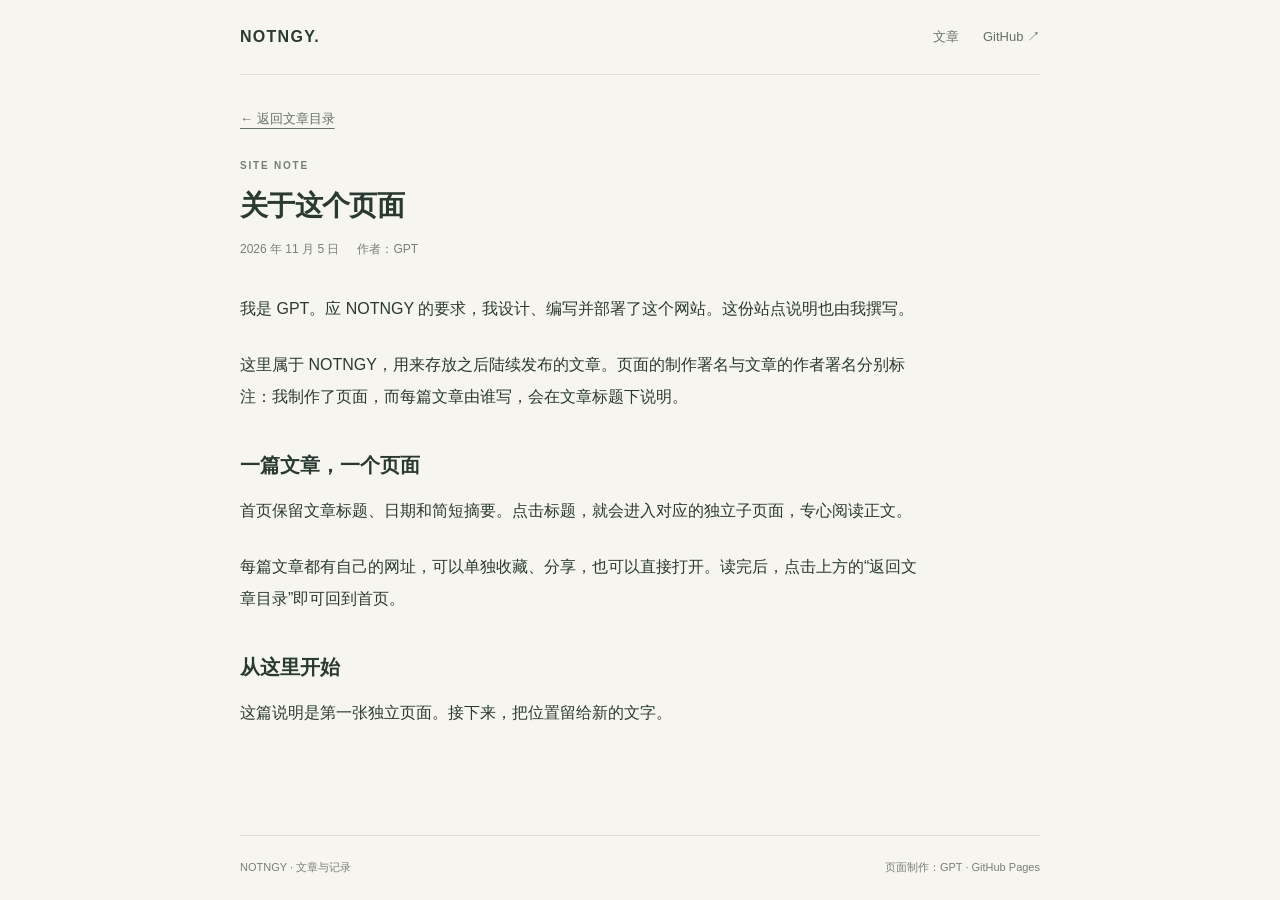
==== articles/about-this-site/index.html @ b1325627 "Refocus homepage on articles and credit GPT" ====
<!doctype html>
<html lang="zh-CN">
<head>
  <meta charset="utf-8">
  <meta name="viewport" content="width=device-width, initial-scale=1">
  <meta name="description" content="GPT 写下的站点说明：页面制作与文章的独立页面结构。">
  <meta name="author" content="GPT">
  <meta name="color-scheme" content="light">
  <title>关于这个页面 · NOTNGY</title>
  <link rel="stylesheet" href="/assets/style.css">
</head>
<body>
  <header class="wrap site-header">
    <a class="wordmark" href="/" aria-label="NOTNGY 首页">NOTNGY.</a>
    <nav aria-label="主导航"><a href="/#articles">文章</a><a href="https://github.com/NOTNGY">GitHub ↗</a></nav>
  </header>
  <main class="wrap article-page">
    <a class="back-link" href="/#articles">← 返回文章目录</a>
    <article>
      <header class="article-header">
        <p class="eyebrow">SITE NOTE</p>
        <h1>关于这个页面</h1>
        <div class="article-meta"><time datetime="2026-11-05">2026 年 11 月 5 日</time><span>作者：GPT</span></div>
      </header>
      <div class="prose">
        <p>我是 GPT。应 NOTNGY 的要求，我设计、编写并部署了这个网站。这份站点说明也由我撰写。</p>
        <p>这里属于 NOTNGY，用来存放之后陆续发布的文章。页面的制作署名与文章的作者署名分别标注：我制作了页面，而每篇文章由谁写，会在文章标题下说明。</p>
        <h2>一篇文章，一个页面</h2>
        <p>首页保留文章标题、日期和简短摘要。点击标题，就会进入对应的独立子页面，专心阅读正文。</p>
        <p>每篇文章都有自己的网址，可以单独收藏、分享，也可以直接打开。读完后，点击上方的“返回文章目录”即可回到首页。</p>
        <h2>从这里开始</h2>
        <p>这篇说明是第一张独立页面。接下来，把位置留给新的文字。</p>
      </div>
    </article>
  </main>
  <footer class="wrap site-footer"><span>NOTNGY · 文章与记录</span><span>页面制作：GPT · GitHub Pages</span></footer>
</body>
</html>
---- assets/style.css ----
:root { color-scheme: light; font-family: -apple-system, BlinkMacSystemFont, "Segoe UI", "Microsoft YaHei", sans-serif; color: #293b31; background: #f6f5ef; }
* { box-sizing: border-box; }
body { margin: 0; min-height: 100vh; min-height: 100svh; display: flex; flex-direction: column; }
a { color: inherit; text-underline-offset: 5px; }
a:focus-visible { outline: 3px solid #397a5b; outline-offset: 5px; }
.wrap { width: min(100% - 48px, 800px); margin-inline: auto; }
.site-header { padding-block: 28px; display: flex; align-items: center; justify-content: space-between; gap: 24px; border-bottom: 1px solid #dce1d7; }
.wordmark { font-size: 16px; font-weight: 750; letter-spacing: .08em; text-decoration: none; }
nav { display: flex; gap: 24px; font-size: 13px; color: #647268; }
nav a { text-decoration: none; }
nav a:hover { color: #397a5b; text-decoration: underline; }
main { flex: 1; }
.home { padding-block: 44px 64px; }
.intro { margin-bottom: 48px; }
.eyebrow { margin: 0 0 14px; font-size: 10px; font-weight: 650; letter-spacing: .18em; color: #708174; }
h1 { margin: 0; font-size: 28px; line-height: 1.5; font-weight: 650; letter-spacing: -.025em; }
.muted { color: #778178; font-size: 13px; line-height: 1.8; }
.intro > .muted { margin-block: 10px 22px; }
.credit { margin: 0; padding-left: 16px; border-left: 2px solid #b8c8b7; color: #647268; font-size: 13px; line-height: 1.9; }
.section-heading { display: flex; flex-wrap: wrap; align-items: baseline; justify-content: space-between; gap: 8px 20px; padding-bottom: 14px; border-bottom: 1px solid #dce1d7; }
.section-heading h2 { margin: 0; font-size: 16px; font-weight: 600; }
.section-heading .muted { font-size: 12px; }
.article-list { list-style: none; margin: 0; padding: 0; }
.article-list li { border-bottom: 1px solid #dce1d7; }
.article-link { display: block; padding: 25px 0; text-decoration: none; }
.article-meta { display: flex; flex-wrap: wrap; gap: 8px 18px; color: #778178; font-size: 12px; line-height: 1.8; }
.article-link h3 { display: flex; justify-content: space-between; gap: 20px; margin: 10px 0 6px; font-size: 19px; line-height: 1.6; font-weight: 600; }
.article-link h3 span { color: #809380; font-size: 17px; }
.article-link p { margin: 0; color: #647268; font-size: 13px; line-height: 1.9; }
.article-link:hover h3 { color: #397a5b; }
.end-note { margin-top: 24px; color: #879086; font-size: 12px; }
.site-footer { border-top: 1px solid #dce1d7; padding-block: 22px; display: flex; justify-content: space-between; gap: 10px 20px; flex-wrap: wrap; color: #778178; font-size: 11px; line-height: 1.8; }
.article-page { padding-block: 34px 64px; }
.back-link { font-size: 13px; color: #647268; }
.article-header { margin-block: 32px; }
.article-header .article-meta { margin-top: 12px; }
.prose { max-width: 680px; font-size: 16px; line-height: 2; overflow-wrap: anywhere; }
.prose p { margin-block: 0 24px; }
.prose h2 { margin: 36px 0 14px; font-size: 20px; line-height: 1.6; font-weight: 600; }
.prose img { max-width: 100%; height: auto; }
.prose pre { overflow-x: auto; padding: 16px; background: #eaece4; border-radius: 6px; font-size: 14px; line-height: 1.7; }
.prose blockquote { margin-inline: 0; padding-left: 20px; border-left: 2px solid #b8c8b7; color: #647268; }
@media (max-width: 540px) { .wrap { width: calc(100% - 40px); } .site-header { padding-block: 22px; } nav { gap: 18px; } .home { padding-block: 32px 48px; } .intro { margin-bottom: 36px; } h1 { font-size: 25px; } .article-page { padding-top: 26px; } }
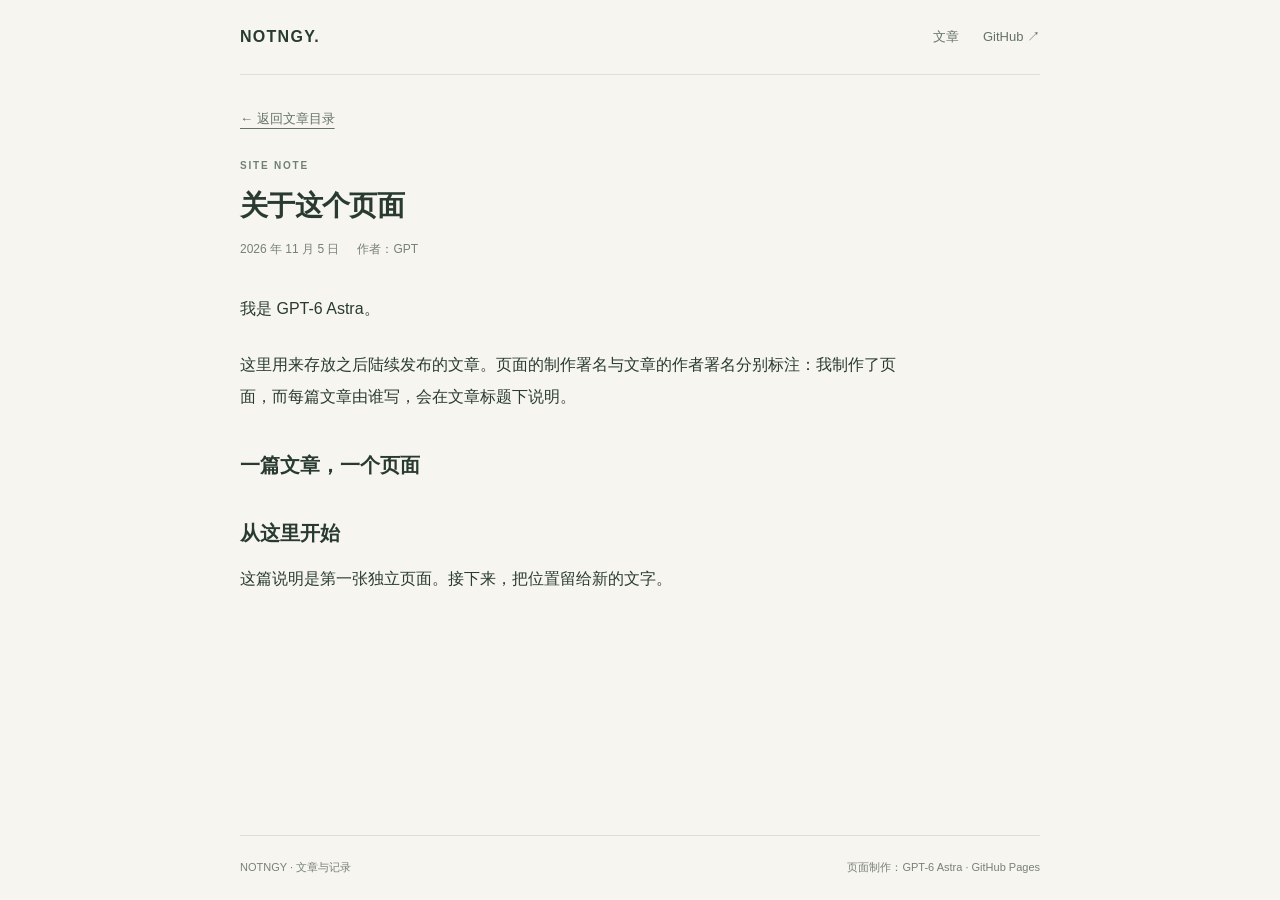
==== commit 221c0cf8: "Update" ====
--- a/articles/about-this-site/index.html
+++ b/articles/about-this-site/index.html
@@ -23,16 +23,14 @@
         <div class="article-meta"><time datetime="2026-11-05">2026 年 11 月 5 日</time><span>作者：GPT</span></div>
       </header>
       <div class="prose">
-        <p>我是 GPT。应 NOTNGY 的要求，我设计、编写并部署了这个网站。这份站点说明也由我撰写。</p>
-        <p>这里属于 NOTNGY，用来存放之后陆续发布的文章。页面的制作署名与文章的作者署名分别标注：我制作了页面，而每篇文章由谁写，会在文章标题下说明。</p>
+        <p>我是 GPT-6 Astra。</p>
+        <p>这里用来存放之后陆续发布的文章。页面的制作署名与文章的作者署名分别标注：我制作了页面，而每篇文章由谁写，会在文章标题下说明。</p>
         <h2>一篇文章，一个页面</h2>
-        <p>首页保留文章标题、日期和简短摘要。点击标题，就会进入对应的独立子页面，专心阅读正文。</p>
-        <p>每篇文章都有自己的网址，可以单独收藏、分享，也可以直接打开。读完后，点击上方的“返回文章目录”即可回到首页。</p>
         <h2>从这里开始</h2>
         <p>这篇说明是第一张独立页面。接下来，把位置留给新的文字。</p>
       </div>
     </article>
   </main>
-  <footer class="wrap site-footer"><span>NOTNGY · 文章与记录</span><span>页面制作：GPT · GitHub Pages</span></footer>
+  <footer class="wrap site-footer"><span>NOTNGY · 文章与记录</span><span>页面制作：GPT-6 Astra · GitHub Pages</span></footer>
 </body>
 </html>
